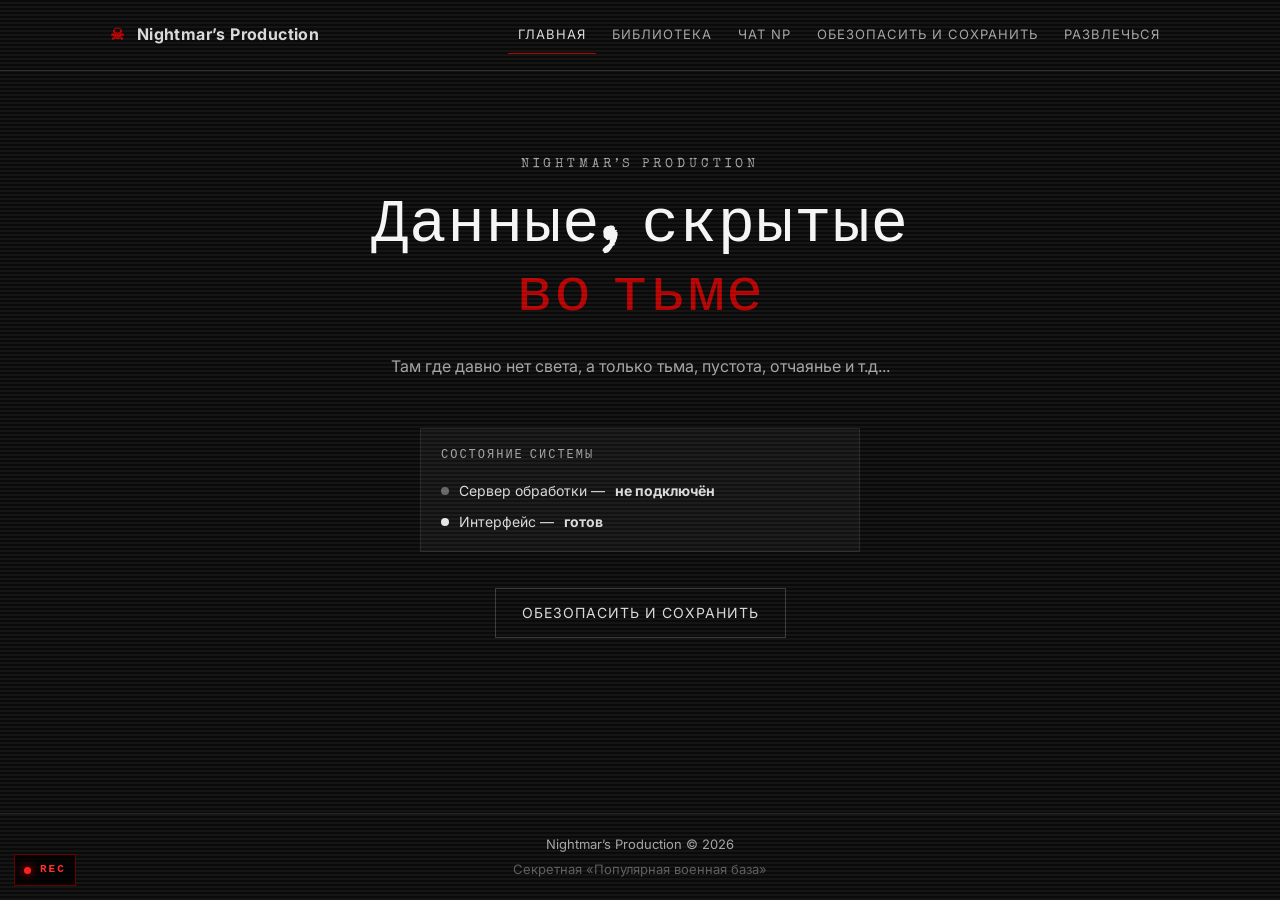
==== index.html @ 335bab3a "Update index.html" ====
<!DOCTYPE html>
<html lang="ru">

<head>
  <meta charset="UTF-8">

  <meta
    name="viewport"
    content="width=device-width, initial-scale=1"
  >

  <title>Nightmar's Production</title>


  <link rel="icon" type="image/png" href="assets/favicon.png">

  <!-- Шрифты -->
  <link
    rel="preconnect"
    href="https://fonts.googleapis.com"
  >

  <link
    rel="preconnect"
    href="https://fonts.gstatic.com"
    crossorigin
  >

  <link
    href="https://fonts.googleapis.com/css2?family=Special+Elite&family=Inter:wght@400;600;700&display=swap"
    rel="stylesheet"
  >

  <!-- Основные стили -->
  <link rel="stylesheet" href="css/style.css?v=3">

</head>

<body>

  <!-- =================================
       VHS EFFECT
       ================================= -->

  <div class="vhs-overlay" aria-hidden="true">

    <div class="vhs-scanlines"></div>

    <div class="vhs-noise"></div>

    <div class="vhs-tracking"></div>

  </div>

  <!-- =================================
       REC INDICATOR
       ================================= -->

  <div class="vhs-rec" aria-hidden="true">

    <span class="rec-dot"></span>

    <span class="rec-text">REC</span>

  </div>

  <!-- =================================
       HEADER
       ================================= -->

  <header class="site-header">

    <div class="header-inner">

      <a class="logo" href="index.html">

        <span class="logo-mark">☠</span>

        Nightmar’s Production

      </a>

      <nav class="nav">

        <a href="index.html" class="active">
          Главная
        </a>

        <a href="library.html">
          Библиотека
        </a>


        <a href="chat.html">Чат NP</a>

        
        <a href="decode.html">
          Обезопасить и сохранить
        </a>

        <a href="runner.html">
          Развлечься
        </a>

      </nav>

    </div>

  </header>

  <!-- =================================
       MAIN CONTENT
       ================================= -->

  <main class="hero">

    <p class="eyebrow">
      Nightmar’s Production
    </p>

    <h1>
      Данные, скрытые<br>
      <span class="accent">во тьме</span>
    </h1>

    <p class="subtitle">
      Там где давно нет света, а только тьма, пустота, отчаянье и т.д...
    </p>

    <!-- SYSTEM STATUS -->

    <div class="status-box">

      <div class="status-title">
        Состояние системы
      </div>

      <div class="status-line">

        <span class="dot offline"></span>

        Сервер обработки — <b>не подключён</b>

      </div>

      <div class="status-line">

        <span class="dot online"></span>

        Интерфейс — <b>готов</b>

      </div>

    </div>

    <a href="decode.html" class="button">
      Обезопасить и сохранить
    </a>

  </main>

  <!-- =================================
       FOOTER
       ================================= -->

  <footer class="site-footer">

    <p>
      Nightmar’s Production © 2026
    </p>

    <p class="muted">
      Секретная «Популярная военная база»
    </p>

  </footer>

</body>
</html>
---- css/style.css ----
* {
  margin: 0;
  padding: 0;
  box-sizing: border-box;
}

:root {
  --bg: #0a0a0a;
  --bg-soft: #121212;
  --line: #262626;
  --text: #d9d9d9;
  --text-strong: #f5f5f5;
  --muted: #a3a3a3;
  --accent: #b30000;
  --font-title: "Special Elite", "Courier New", monospace;
  --font-body: "Inter", "Segoe UI", Arial, sans-serif;
}

html,
body {
  max-width: 100%;
  overflow-x: hidden;
}


body {
  min-height: 100vh;
  display: flex;
  flex-direction: column;
  background: var(--bg);
  color: var(--text);
  font-family: var(--font-body);
  line-height: 1.6;
}

/* Шапка */

.site-header {
  border-bottom: 1px solid var(--line);
  background: rgba(10, 10, 10, 0.92);
}

.header-inner {
  max-width: 1100px;
  margin: 0 auto;
  padding: 16px 20px;
  display: flex;
  align-items: center;
  justify-content: space-between;
  gap: 16px;
}

.logo {
  color: var(--text);
  text-decoration: none;
  font-weight: 700;
  letter-spacing: 0.4px;
  white-space: nowrap;
}

.logo-mark {
  color: var(--accent);
  margin-right: 8px;
}

/* Меню: на телефоне прокручивается, а не ломается */

.nav {
  display: flex;
  gap: 6px;
  overflow-x: auto;
  overflow-y: hidden;
  white-space: nowrap;
  scrollbar-width: none;
  -webkit-overflow-scrolling: touch;
}

.nav::-webkit-scrollbar {
  display: none;
}

.nav a {
  flex: 0 0 auto;
  color: var(--muted);
  text-decoration: none;
  font-size: 13px;
  text-transform: uppercase;
  letter-spacing: 1px;
  padding: 8px 10px;
  border-bottom: 1px solid transparent;
}

.nav a:hover {
  color: var(--text);
}

.nav a.active {
  color: var(--text);
  border-bottom-color: var(--accent);
}

/* Главная часть */

.hero {
  flex: 1;
  width: 100%;
  max-width: 820px;
  margin: 0 auto;
  padding: 84px 20px 64px;
  text-align: center;
}

.eyebrow {
  font-family: var(--font-title);
  font-size: 13px;
  text-transform: uppercase;
  letter-spacing: 4px;
  color: var(--muted);
  margin-bottom: 18px;
}

h1 {
  font-family: var(--font-title);
  font-size: clamp(34px, 7vw, 62px);
  font-weight: 400;
  line-height: 1.12;
  letter-spacing: 1px;
  color: var(--text-strong);
}

.accent {
  color: var(--accent);
}

.subtitle {
  margin: 22px auto 0;
  max-width: 560px;
  color: var(--muted);
  font-size: 16px;
}

/* Статус */

.status-box {
  margin: 48px auto 36px;
  max-width: 440px;
  padding: 18px 20px;
  border: 1px solid var(--line);
  background: var(--bg-soft);
  text-align: left;
}

.status-title {
  font-family: var(--font-title);
  font-size: 12px;
  text-transform: uppercase;
  letter-spacing: 2px;
  color: var(--muted);
  margin-bottom: 14px;
}

.status-line {
  display: flex;
  align-items: center;
  gap: 10px;
  font-size: 14px;
  margin-bottom: 8px;
}

.status-line:last-child {
  margin-bottom: 0;
}

.dot {
  flex: 0 0 auto;
  width: 8px;
  height: 8px;
  border-radius: 50%;
}

.dot.offline {
  background: #666666;
}

.dot.online {
  background: #e6e6e6;
}

/* Кнопка */

.button {
  display: inline-block;
  padding: 13px 26px;
  border: 1px solid #3a3a3a;
  color: var(--text);
  background: transparent;
  text-decoration: none;
  font-size: 14px;
  letter-spacing: 1px;
  text-transform: uppercase;
  transition: border-color 0.2s, color 0.2s;
}

.button:hover {
  border-color: var(--accent);
  color: #ffffff;
}

/* Подвал */

.site-footer {
  border-top: 1px solid var(--line);
  padding: 20px;
  text-align: center;
  font-size: 13px;
  color: var(--muted);
}

.muted {
  margin-top: 4px;
  color: #5c5c5c;
}

/* Телефон */

@media (max-width: 640px) {
  .header-inner {
    flex-direction: column;
    align-items: stretch;
    gap: 10px;
  }

 .logo {
  font-family: var(--font-title);
  font-weight: 400;
  letter-spacing: 1px;
}

  .hero {
    padding-top: 60px;
  }

  .status-box {
    margin-top: 36px;
  }
}

/* Библиотека */

.library {
  max-width: 1000px;
  margin: 0 auto;
  padding: 70px 20px 80px;
}

.book-grid {
  margin-top: 44px;

  display: grid;

  grid-template-columns:
    repeat(auto-fit, minmax(min(260px, 100%), 1fr));

  gap: 18px;

  width: 100%;
  min-width: 0;
}

.book-card {
  display: block;
  padding: 22px;
  border: 1px solid var(--line);
  background: var(--bg-soft);
  color: var(--text);
  text-decoration: none;
  transition: border-color 0.2s;
}

.book-card:hover {
  border-color: var(--accent);
}

.book-number {
  font-family: var(--font-title);
  font-size: 12px;
  letter-spacing: 2px;
  text-transform: uppercase;
  color: var(--muted);
  margin-bottom: 14px;
}

.book-title {
  font-family: var(--font-title);
  font-size: 22px;
  line-height: 1.4;
  color: var(--text-strong);
  margin-bottom: 12px;

  /* Перенос длинных названий */
  overflow-wrap: anywhere;
  word-break: normal;

  /* Не выходим за границы карточки */
  max-width: 100%;
}

.book-meta {
  font-size: 14px;
  color: var(--muted);
  margin-bottom: 18px;
}

.book-status {
  display: inline-block;
  font-size: 12px;
  text-transform: uppercase;
  letter-spacing: 1px;
  color: var(--text);
  border-bottom: 1px solid var(--accent);
  padding-bottom: 3px;
}

/* ===================================
   NIGHTMAR VHS SYSTEM
   =================================== */

.vhs-overlay {
  position: fixed;
  inset: 0;

  width: 100%;
  height: 100%;

  pointer-events: none;
  overflow: hidden;

  z-index: 9999;
}

/* ГОРИЗОНТАЛЬНЫЕ ПОЛОСЫ */

.vhs-scanlines {
  position: absolute;
  inset: 0;

  background: repeating-linear-gradient(
    to bottom,
    transparent 0px,
    transparent 2px,
    rgba(255, 255, 255, 0.12) 3px,
    transparent 4px
  );

  opacity: 0.8;
}

/* АНАЛОГОВЫЙ ШУМ */

.vhs-noise {
  position: absolute;
  inset: -50%;

  width: 200%;
  height: 200%;

  opacity: 0.12;

  background-image: url("https://upload.wikimedia.org/wikipedia/commons/5/5c/Image_gaussian_noise_example.png");

  background-repeat: repeat;

  animation: vhs-noise-animation 0.15s steps(4) infinite;
}

@keyframes vhs-noise-animation {
  0% {
    transform: translate(0, 0);
  }

  25% {
    transform: translate(-2%, 1%);
  }

  50% {
    transform: translate(1%, -2%);
  }

  75% {
    transform: translate(-1%, 2%);
  }

  100% {
    transform: translate(0, 0);
  }
}

/* ДВИЖУЩАЯСЯ ПОЛОСА ПОМЕХ */

.vhs-tracking {
  position: absolute;

  left: 0;
  top: -20%;

  width: 100%;
  height: 12%;

  background: linear-gradient(
    to bottom,
    transparent,
    rgba(255, 255, 255, 0.08),
    rgba(255, 255, 255, 0.18),
    transparent
  );

  animation: vhs-tracking-animation 7s linear infinite;
}

@keyframes vhs-tracking-animation {
  0% {
    top: -20%;
  }

  100% {
    top: 120%;
  }
}



/* УМЕНЬШЕНИЕ АНИМАЦИИ */

@media (prefers-reduced-motion: reduce) {
  .vhs-noise,
  .vhs-tracking {
    animation: none;
  }

  .vhs-tracking {
    display: none;
  }
}


/* =====================================
   NIGHTMAR'S PRODUCTION — REC
   Одинаковый стиль на ПК и телефоне
   ===================================== */

.vhs-rec {
  position: fixed;

  /* Левый нижний угол */
  top: auto;
  right: auto;
  bottom: 14px;
  left: 14px;

  display: flex;
  align-items: center;
  gap: 9px;

  /* Компактный размер */
  padding: 6px 9px;

  background: rgba(0, 0, 0, 0.75);
  border: 1px solid rgba(255, 0, 0, 0.4);

  color: #ff3030;

  font-family: "Courier New", monospace;
  font-size: 11px;
  font-weight: bold;
  letter-spacing: 2px;

  z-index: 10001;
  pointer-events: none;

  /* Не растягивается */
  width: max-content;
  height: max-content;
}

/* Красная мигающая точка */

.vhs-rec .rec-dot {
  display: block;

  width: 7px;
  height: 7px;

  min-width: 7px;
  min-height: 7px;

  flex-shrink: 0;

  background: #ff2020;
  border-radius: 50%;

  box-shadow: 0 0 8px #ff0000;

  animation: rec-blink 1.2s infinite;
}

/* Мигание */

@keyframes rec-blink {
  0%, 100% {
    opacity: 1;
  }

  50% {
    opacity: 0.2;
  }
}

/* Учитываем настройки доступности */

@media (prefers-reduced-motion: reduce) {
  .vhs-rec .rec-dot {
    animation: none;
  }
}

.book-card {
  min-width: 0;
  max-width: 100%;
  overflow: hidden;
}
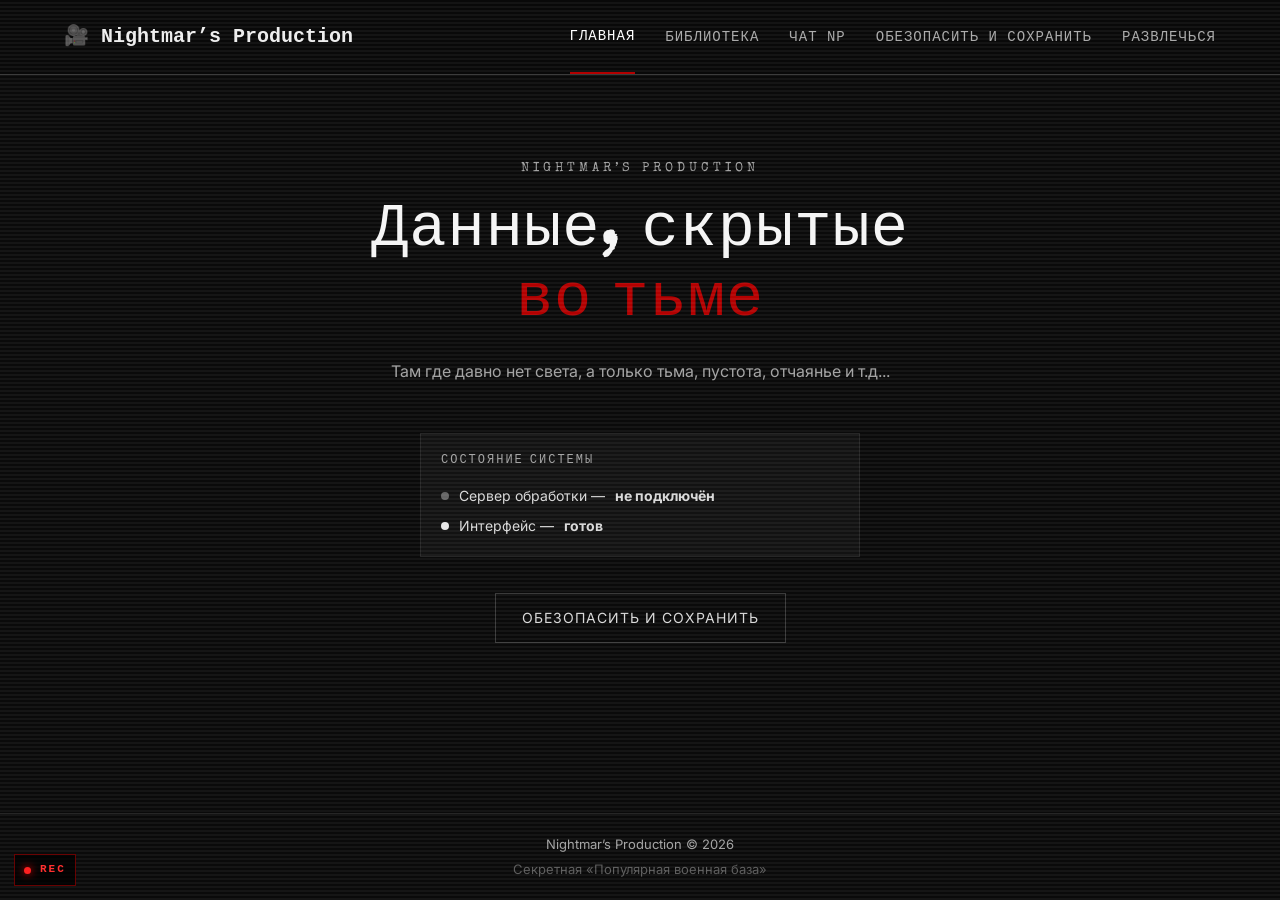
==== commit 5c8959a5: "Update index.html" ====
--- a/index.html
+++ b/index.html
@@ -34,6 +34,9 @@
   <!-- Основные стили -->
   <link rel="stylesheet" href="css/style.css?v=3">
 
+  <link rel="stylesheet" href="css/navigation.css">
+<script src="scripts/navigation.js" defer></script>
+
 </head>
 
 <body>
@@ -64,49 +67,6 @@
 
   </div>
 
-  <!-- =================================
-       HEADER
-       ================================= -->
-
-  <header class="site-header">
-
-    <div class="header-inner">
-
-      <a class="logo" href="index.html">
-
-        <span class="logo-mark">☠</span>
-
-        Nightmar’s Production
-
-      </a>
-
-      <nav class="nav">
-
-        <a href="index.html" class="active">
-          Главная
-        </a>
-
-        <a href="library.html">
-          Библиотека
-        </a>
-
-
-        <a href="chat.html">Чат NP</a>
-
-        
-        <a href="decode.html">
-          Обезопасить и сохранить
-        </a>
-
-        <a href="runner.html">
-          Развлечься
-        </a>
-
-      </nav>
-
-    </div>
-
-  </header>
 
   <!-- =================================
        MAIN CONTENT
--- a/css/navigation.css
+++ b/css/navigation.css
@@ -0,0 +1,127 @@
+/* =====================================
+   NIGHTMAR'S PRODUCTION — НАВИГАЦИЯ
+===================================== */
+
+.np-header {
+  width: 100%;
+  min-height: 70px;
+
+  display: flex;
+  align-items: center;
+  justify-content: space-between;
+
+  padding: 0 5%;
+
+  background: rgba(10, 10, 10, 0.96);
+  border-bottom: 1px solid #333;
+
+  position: relative;
+  z-index: 1000;
+
+  font-family: "Courier New", monospace;
+}
+
+.np-brand {
+  color: #eee;
+  font-size: 20px;
+  font-weight: bold;
+  text-decoration: none;
+  white-space: nowrap;
+}
+
+.np-brand:hover {
+  color: #fff;
+}
+
+.np-navigation {
+  display: flex;
+  align-items: center;
+  gap: 30px;
+}
+
+.np-navigation a {
+  color: #aaa;
+  text-decoration: none;
+  font-size: 14px;
+  letter-spacing: 1px;
+
+  padding: 25px 0;
+
+  transition: color 0.2s;
+  white-space: nowrap;
+}
+
+.np-navigation a:hover {
+  color: #fff;
+}
+
+.np-navigation a.active {
+  color: #fff;
+  border-bottom: 2px solid #b30000;
+}
+
+.np-menu-toggle {
+  display: none;
+}
+
+/* =====================================
+   МОБИЛЬНАЯ ВЕРСИЯ
+===================================== */
+
+@media (max-width: 900px) {
+
+  .np-header {
+    min-height: 65px;
+    padding: 0 20px;
+  }
+
+  .np-brand {
+    font-size: 16px;
+  }
+
+  .np-menu-toggle {
+    display: block;
+
+    background: none;
+    border: none;
+
+    color: #eee;
+    font-size: 28px;
+
+    cursor: pointer;
+  }
+
+  .np-navigation {
+    display: none;
+
+    position: absolute;
+    top: 100%;
+    left: 0;
+
+    width: 100%;
+    padding: 15px 20px;
+
+    flex-direction: column;
+    align-items: stretch;
+    gap: 0;
+
+    background: #101010;
+    border-bottom: 1px solid #b30000;
+  }
+
+  .np-navigation.open {
+    display: flex;
+  }
+
+  .np-navigation a {
+    padding: 15px 10px;
+    font-size: 13px;
+
+    border-bottom: 1px solid #222;
+  }
+
+  .np-navigation a.active {
+    border-bottom: 1px solid #b30000;
+    color: #fff;
+  }
+}
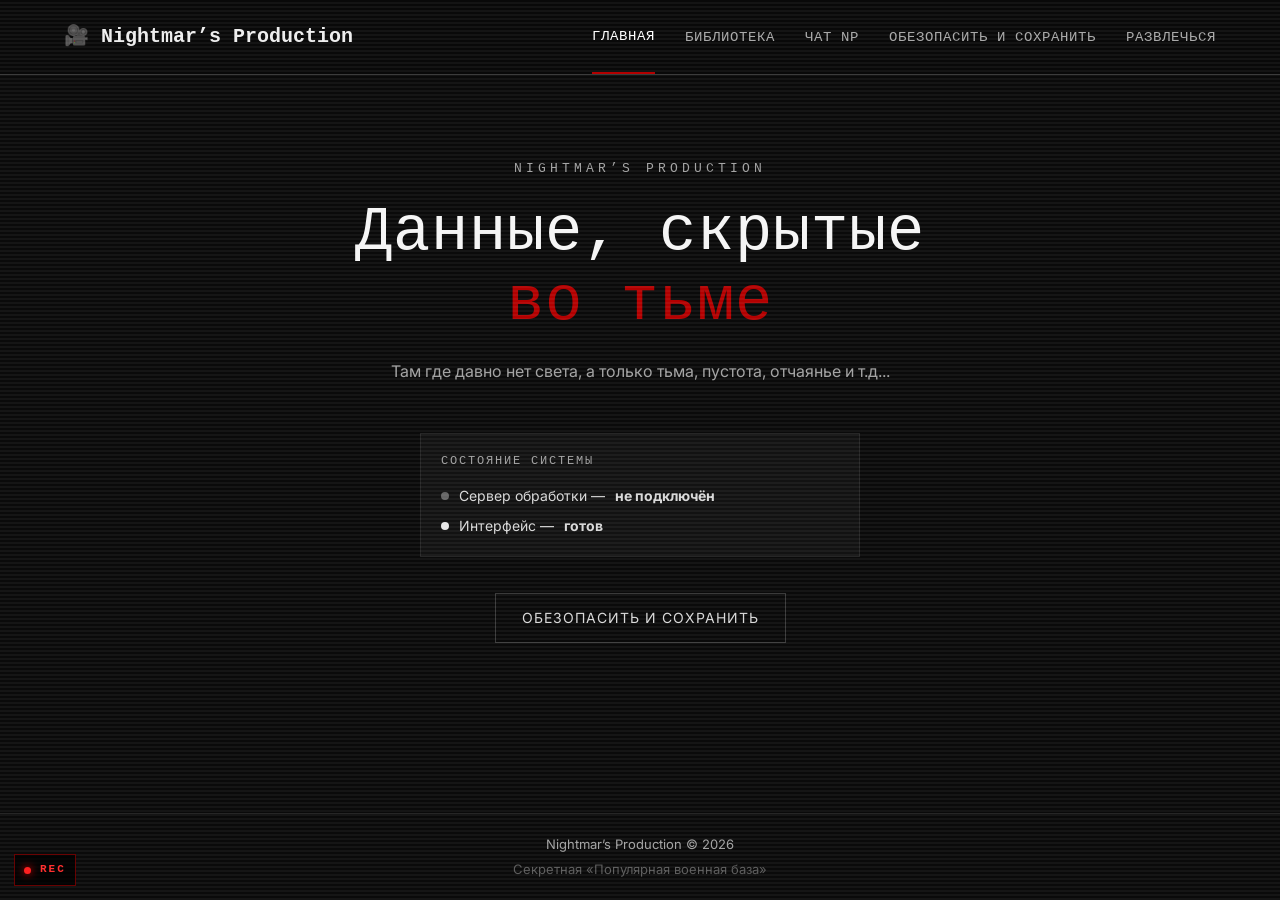
==== commit edb76463: "Update index.html" ====
--- a/index.html
+++ b/index.html
@@ -32,7 +32,7 @@
   >
 
   <!-- Основные стили -->
-  <link rel="stylesheet" href="css/style.css?v=3">
+  <link rel="stylesheet" href="css/style.css?v=4">
 
   <link rel="stylesheet" href="css/navigation.css">
 <script src="scripts/navigation.js" defer></script>
--- a/css/style.css
+++ b/css/style.css
@@ -1,3 +1,6 @@
+@import url("fonts.css");
+
+
 * {
   margin: 0;
   padding: 0;
@@ -12,7 +15,7 @@
   --text-strong: #f5f5f5;
   --muted: #a3a3a3;
   --accent: #b30000;
-  --font-title: "Special Elite", "Courier New", monospace;
+  --font-title: "NP Courier", "Courier New", monospace;
   --font-body: "Inter", "Segoe UI", Arial, sans-serif;
 }
 
--- a/css/navigation.css
+++ b/css/navigation.css
@@ -1,6 +1,8 @@
 /* =====================================
    NIGHTMAR'S PRODUCTION — НАВИГАЦИЯ
 ===================================== */
+
+@import url("fonts.css");
 
 .np-header {
   width: 100%;
@@ -18,7 +20,7 @@
   position: relative;
   z-index: 1000;
 
-  font-family: "Courier New", monospace;
+  font-family: "NP Courier", "Courier New", monospace;
 }
 
 .np-brand {
@@ -125,3 +127,13 @@
     color: #fff;
   }
 }
+
+/* Единый шрифт навигации на ПК и телефоне */
+
+.np-header,
+.np-brand,
+.np-navigation,
+.np-navigation a,
+.np-menu-toggle {
+  font-family: "NP Courier", "Courier New", monospace;
+}
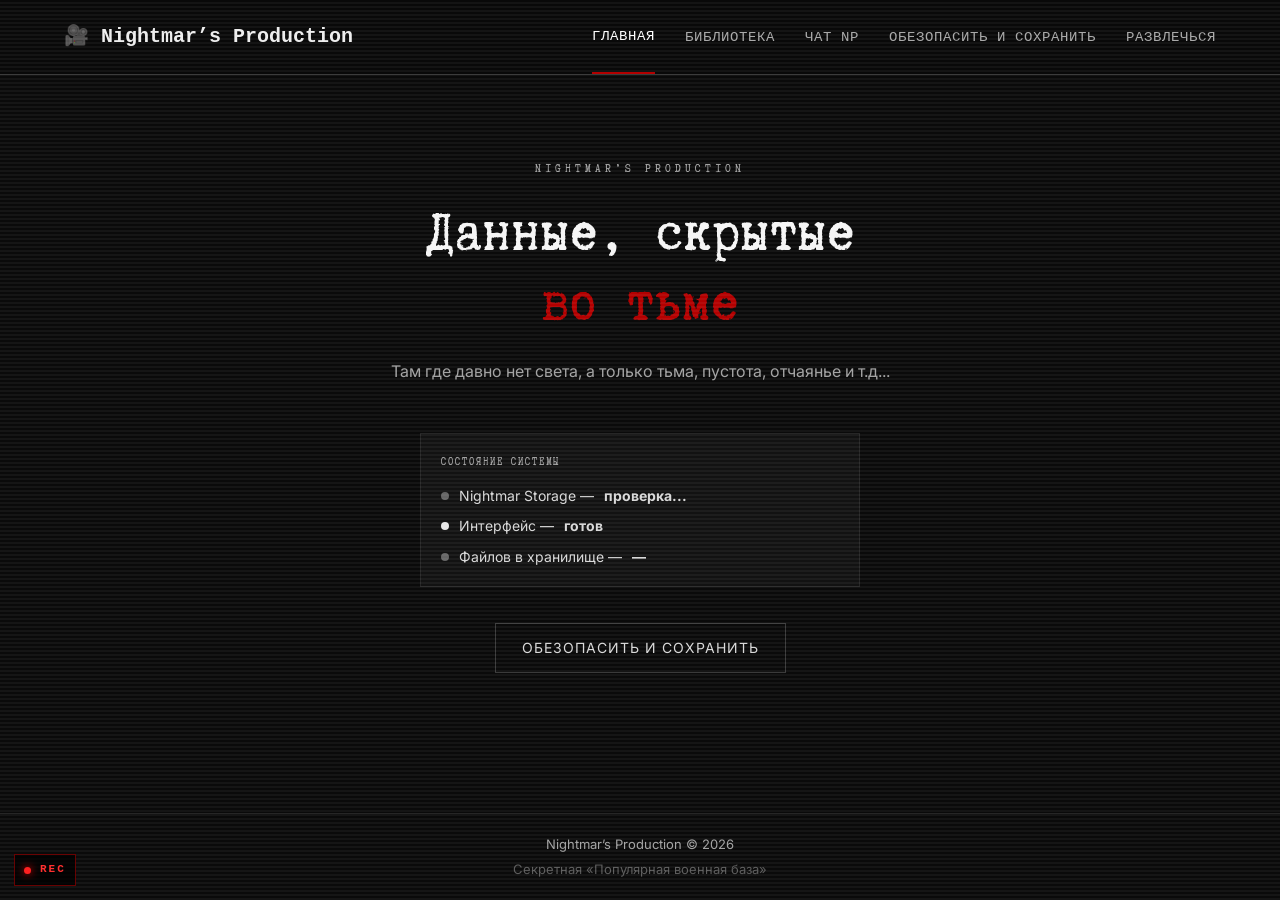
==== commit 6166053a: "Update index.html" ====
--- a/index.html
+++ b/index.html
@@ -11,8 +11,11 @@
 
   <title>Nightmar's Production</title>
 
-
-  <link rel="icon" type="image/png" href="assets/favicon.png">
+  <link
+    rel="icon"
+    type="image/png"
+    href="assets/favicon.png"
+  >
 
   <!-- Шрифты -->
   <link
@@ -31,46 +34,61 @@
     rel="stylesheet"
   >
 
-  <!-- Основные стили -->
-  <link rel="stylesheet" href="css/style.css?v=4">
+  <!-- Стили -->
+  <link
+    rel="stylesheet"
+    href="css/style.css?v=6"
+  >
 
-  <link rel="stylesheet" href="css/navigation.css">
-<script src="scripts/navigation.js" defer></script>
+  <link
+    rel="stylesheet"
+    href="css/navigation.css"
+  >
+
+  <!-- Навигация -->
+  <script
+    src="scripts/navigation.js"
+    defer
+  ></script>
+
+  <!-- Настройки Supabase -->
+  <script
+    src="scripts/storage-config.js"
+    defer
+  ></script>
+
+  <!-- Состояние хранилища -->
+  <script
+    src="scripts/home-status.js"
+    defer
+  ></script>
 
 </head>
 
 <body>
 
-  <!-- =================================
-       VHS EFFECT
-       ================================= -->
+  <!-- VHS EFFECT -->
 
-  <div class="vhs-overlay" aria-hidden="true">
-
+  <div
+    class="vhs-overlay"
+    aria-hidden="true"
+  >
     <div class="vhs-scanlines"></div>
-
     <div class="vhs-noise"></div>
-
     <div class="vhs-tracking"></div>
-
   </div>
 
-  <!-- =================================
-       REC INDICATOR
-       ================================= -->
+  <!-- REC INDICATOR -->
 
-  <div class="vhs-rec" aria-hidden="true">
-
+  <div
+    class="vhs-rec"
+    aria-hidden="true"
+  >
     <span class="rec-dot"></span>
-
     <span class="rec-text">REC</span>
-
   </div>
 
-
-  <!-- =================================
-       MAIN CONTENT
-       ================================= -->
+  <!-- MAIN CONTENT -->
 
   <main class="hero">
 
@@ -92,14 +110,21 @@
     <div class="status-box">
 
       <div class="status-title">
-        Состояние системы
+        СОСТОЯНИЕ СИСТЕМЫ
       </div>
 
       <div class="status-line">
 
-        <span class="dot offline"></span>
+        <span
+          id="home-server-dot"
+          class="dot offline"
+        ></span>
 
-        Сервер обработки — <b>не подключён</b>
+        Nightmar Storage —
+
+        <b id="home-server-status">
+          проверка...
+        </b>
 
       </div>
 
@@ -107,21 +132,39 @@
 
         <span class="dot online"></span>
 
-        Интерфейс — <b>готов</b>
+        Интерфейс —
+
+        <b>готов</b>
+
+      </div>
+
+      <div class="status-line">
+
+        <span
+          id="home-files-dot"
+          class="dot offline"
+        ></span>
+
+        Файлов в хранилище —
+
+        <b id="home-files-count">
+          —
+        </b>
 
       </div>
 
     </div>
 
-    <a href="decode.html" class="button">
-      Обезопасить и сохранить
+    <a
+      href="decode.html"
+      class="button"
+    >
+      ОБЕЗОПАСИТЬ И СОХРАНИТЬ
     </a>
 
   </main>
 
-  <!-- =================================
-       FOOTER
-       ================================= -->
+  <!-- FOOTER -->
 
   <footer class="site-footer">
 
--- a/css/style.css
+++ b/css/style.css
@@ -15,7 +15,7 @@
   --text-strong: #f5f5f5;
   --muted: #a3a3a3;
   --accent: #b30000;
-  --font-title: "NP Courier", "Courier New", monospace;
+  --font-title: "NP Typewriter", "NP Courier", monospace;
   --font-body: "Inter", "Segoe UI", Arial, sans-serif;
 }
 
--- a/css/navigation.css
+++ b/css/navigation.css
@@ -20,7 +20,7 @@
   position: relative;
   z-index: 1000;
 
-  font-family: "NP Courier", "Courier New", monospace;
+  font-family: "NP Typewriter", "NP Courier", monospace;
 }
 
 .np-brand {
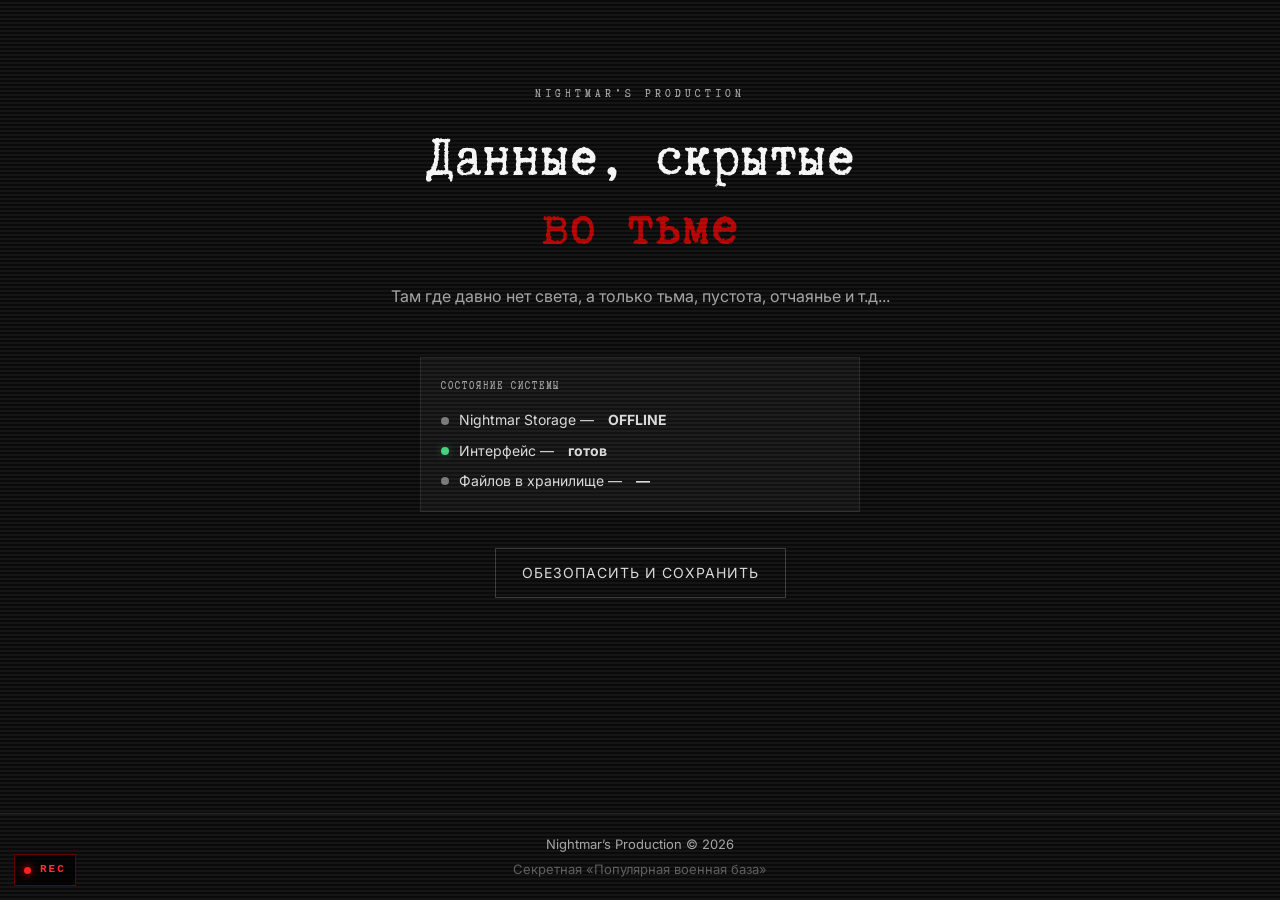
==== commit 26dc3d12: "Update index.html" ====
--- a/index.html
+++ b/index.html
@@ -45,24 +45,20 @@
     href="css/navigation.css"
   >
 
-  <!-- Навигация -->
-  <script
-    src="scripts/navigation.js"
-    defer
-  ></script>
+ <script
+  src="scripts/storage-config.js"
+  defer
+></script>
 
-  <!-- Настройки Supabase -->
-  <script
-    src="scripts/storage-config.js"
-    defer
-  ></script>
+<script
+  src="scripts/storage-connection.js"
+  defer
+></script>
 
-  <!-- Состояние хранилища -->
-  <script
-    src="scripts/home-status.js"
-    defer
-  ></script>
-
+<script
+  src="scripts/home-status.js"
+  defer
+></script>
 </head>
 
 <body>
--- a/css/style.css
+++ b/css/style.css
@@ -531,3 +531,26 @@
   max-width: 100%;
   overflow: hidden;
 }
+
+/* ======================================
+   HOME SYSTEM STATUS
+====================================== */
+
+.status-box .dot.busy {
+    background: #f0bd4f;
+    box-shadow: 0 0 8px rgba(240, 189, 79, 0.45);
+}
+
+.status-box .dot.online {
+    background: #43d17c;
+    box-shadow: 0 0 8px rgba(67, 209, 124, 0.35);
+}
+
+.status-box .dot.offline {
+    background: #777;
+    box-shadow: none;
+}
+
+.status-line b {
+    margin-left: 4px;
+}
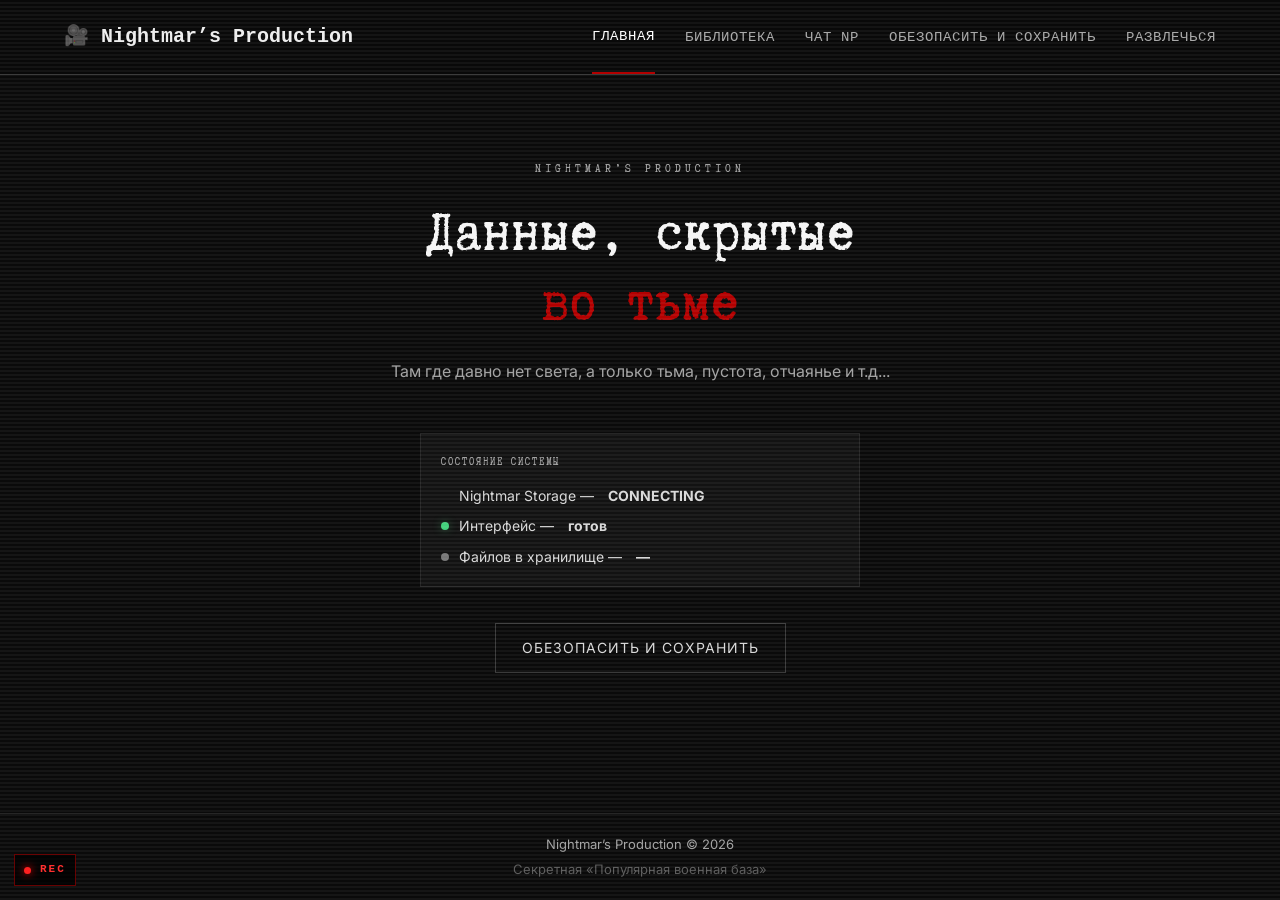
==== commit 42a7a682: "Update index.html" ====
--- a/index.html
+++ b/index.html
@@ -40,10 +40,18 @@
     href="css/style.css?v=6"
   >
 
+
   <link
     rel="stylesheet"
     href="css/navigation.css"
   >
+
+<!-- Центральная навигация сайта -->
+<script
+  src="scripts/navigation.js"
+  defer
+></script>
+  
 
  <script
   src="scripts/storage-config.js"
